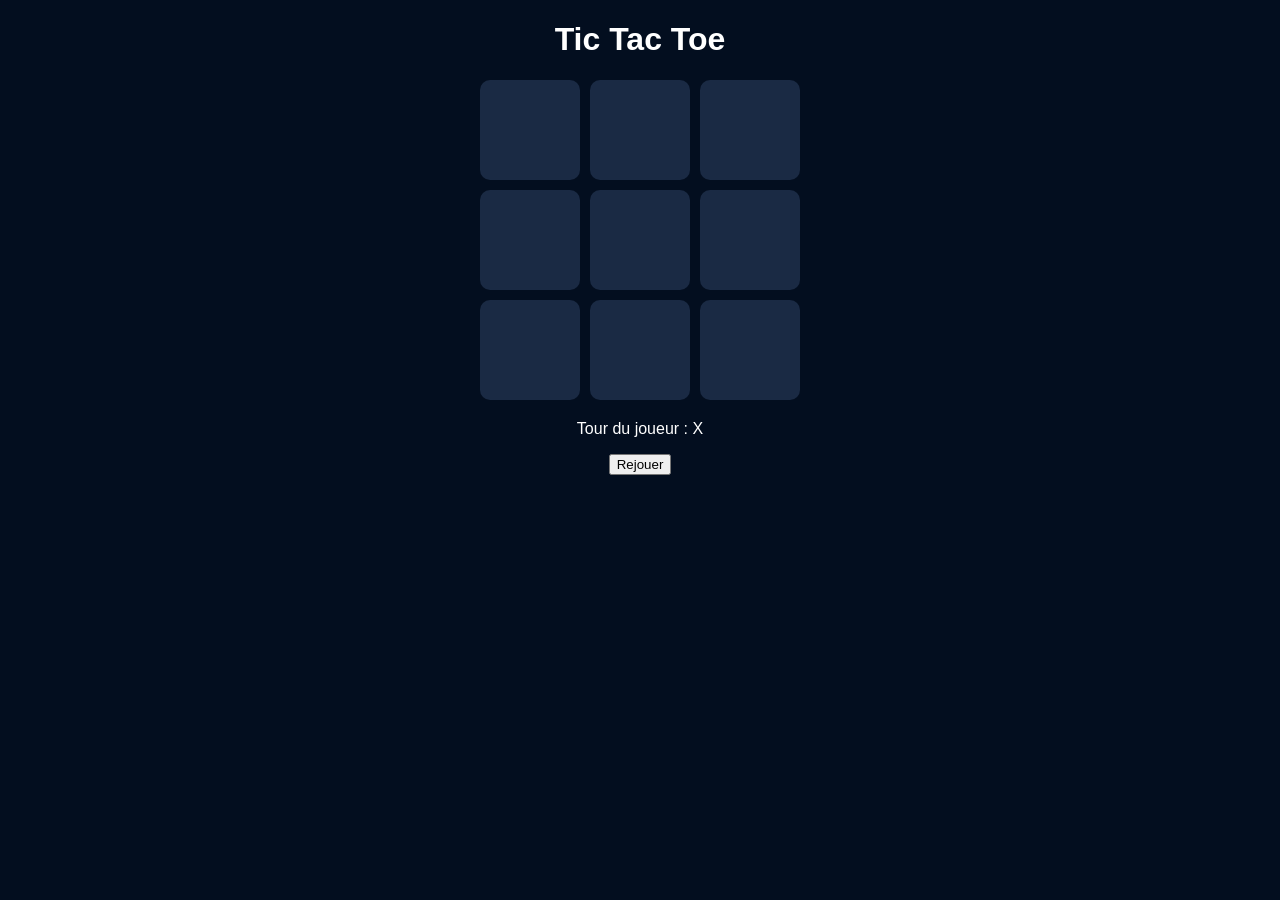
==== tic-tac-toe/index.html @ c500b311 "tictactoe-interface" ====
<!DOCTYPE html>
<html lang="fr">
<head>
    <meta charset="UTF-8">
    <title>Tic Tac Toe</title>
    <link rel="stylesheet" href="/tic-tac-toe/style.css">
</head>
<body>
    <header>
        <h1>Tic Tac Toe</h1>
    </header>

    <div class="game-container">
        <div class="board" id="board">
            <div class="cell" data-index="0"></div>
            <div class="cell" data-index="1"></div>
            <div class="cell" data-index="2"></div>
            <div class="cell" data-index="3"></div>
            <div class="cell" data-index="4"></div>
            <div class="cell" data-index="5"></div>
            <div class="cell" data-index="6"></div>
            <div class="cell" data-index="7"></div>
            <div class="cell" data-index="8"></div>
        </div>
        <p id="status">Tour du joueur : X</p>
        <button onclick="resetGame()">Rejouer</button>
    </div>
    <script src="/tic-tac-toe/script.js"></script>
</body>
</html>
---- tic-tac-toe/style.css ----
:root {
    --bg-main: #030e1f;
    --cell-bg: #1a2a44;
    --text-white: #ffffff;
}

body {
    background-color: var(--bg-main);
    color: var(--text-white);
    text-align: center;
    font-family: sans-serif;
}

.board {
    display: grid;
    grid-template-columns: repeat(3, 100px);
    gap: 10px;
    justify-content: center;
    margin: 20px auto;
}

.cell {
    width: 100px;
    height: 100px;
    background: var(--cell-bg);
    display: flex;
    align-items: center;
    justify-content: center;
    font-size: 3rem;
    font-weight: bold;
    cursor: pointer;
    border-radius: 10px;
}
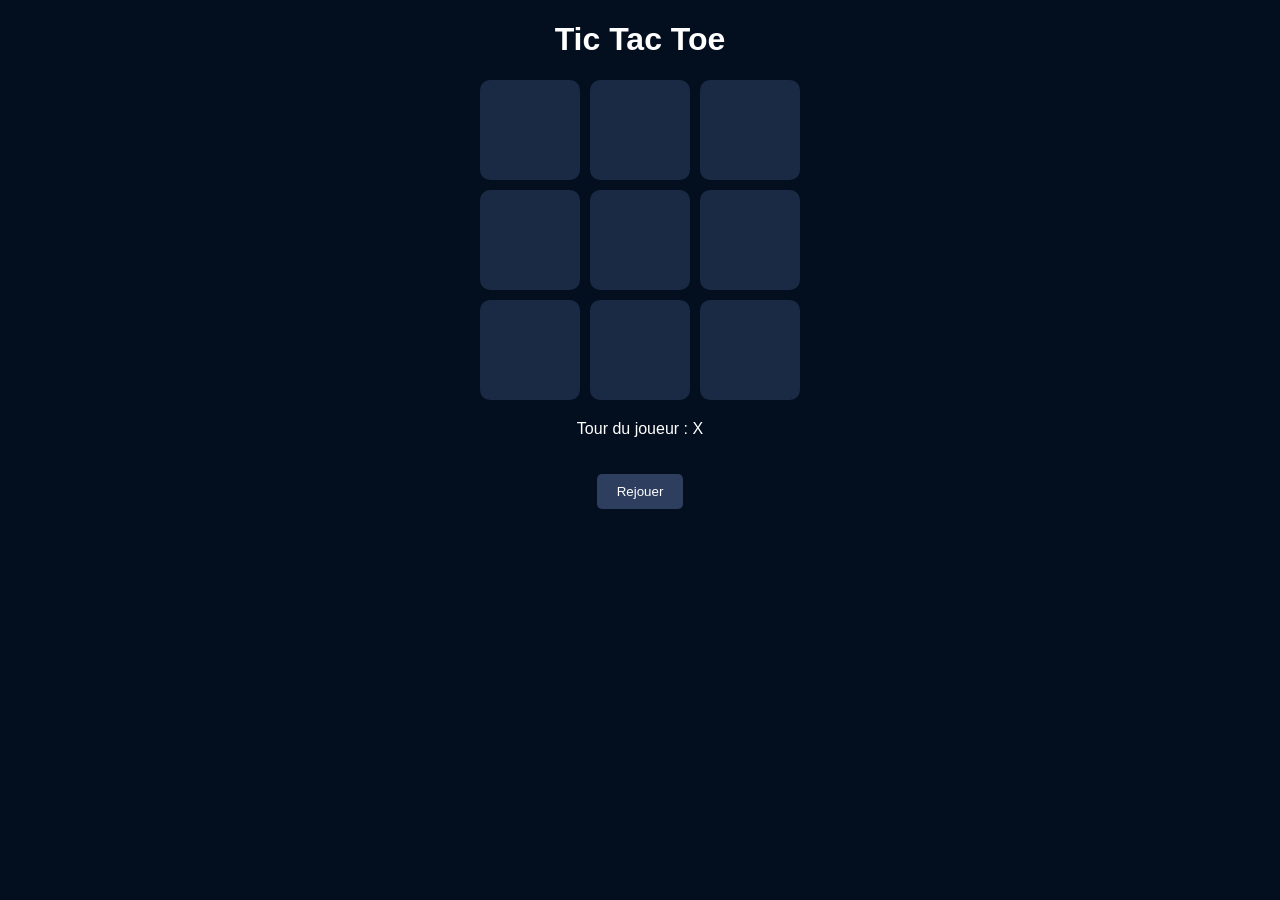
==== commit 0d64cf39: "chronometre-structure" ====
--- a/tic-tac-toe/index.html
+++ b/tic-tac-toe/index.html
@@ -25,6 +25,6 @@
         <p id="status">Tour du joueur : X</p>
         <button onclick="resetGame()">Rejouer</button>
     </div>
-    <script src="/tic-tac-toe/script.js"></script>
+    <script src="/tic-tac-toe/logique.js"></script>
 </body>
 </html>
--- a/tic-tac-toe/style.css
+++ b/tic-tac-toe/style.css
@@ -30,4 +30,24 @@
     font-weight: bold;
     cursor: pointer;
     border-radius: 10px;
+}
+/* Couleur pour X (Bleu) */
+.cell.x {
+    color: #3498db; /* Bleu */
+}
+
+/* Couleur pour O (Rouge) */
+.cell.o {
+    color: #e74c3c; /* Rouge */
+}
+
+/* Petit style pour le bouton Rejouer */
+button {
+    margin-top: 20px;
+    padding: 10px 20px;
+    background: var(--bg-button, #2d3e5e);
+    color: white;
+    border: none;
+    border-radius: 5px;
+    cursor: pointer;
 }
